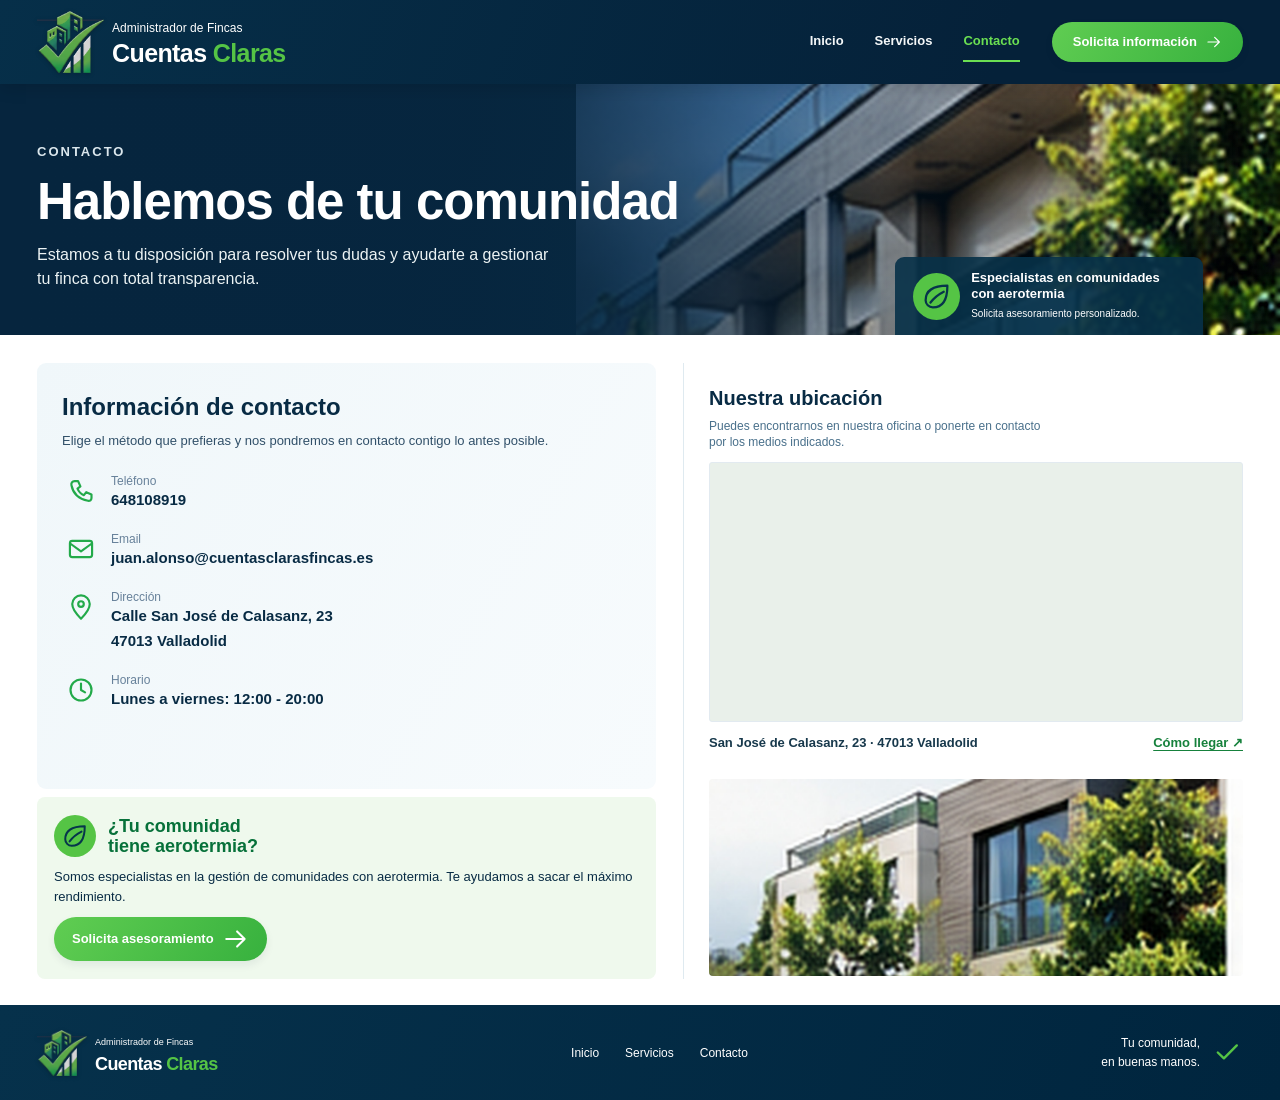
==== contacto.html @ 95da963c "[Task] actualización de textos" ====
<!doctype html>
<html lang="es">

<head>
    <meta charset="utf-8" />
    <meta name="viewport" content="width=device-width,initial-scale=1" />
    <meta name="theme-color" content="#052d46" />
    <meta name="description"
        content="Administrador de Fincas en Valladolid Cuentas Claras. Gestion de comunidades de propietarios. Gestión integral, expertos en comunidades con aerotermia." />
    <title>Administrador de Fincas en Valladolid | Cuentas Claras</title>
    <link rel="stylesheet" href="styles.css" />
</head>

<body>
    <div class="shell">
        <header class="header">
            <div class="wrap navrow"><a class="brand" href="index.html" aria-label="Cuentas Claras, ir al inicio"><img
                        src="assets/isotipo-cuentas-claras.png" alt="Administrador de Fincas Cuentas Claras" class="brand-symbol" /><span><span
                            class="brand-line">Administrador de Fincas</span><br /><span class="brand-name">Cuentas
                            <span>Claras</span></span></span></a>
                <div class="navigation" id="site-navigation" data-mobile-navigation>
                    <nav class="navlinks" aria-label="Menú principal"><a href="index.html" class="">Inicio</a><a
                            href="servicios.html" class="">Servicios</a><a href="contacto.html" class="active"
                            aria-current=page>Contacto</a></nav><a class="button button-small"
                        href="contacto.html">Solicita información <svg class="icon" viewBox="0 0 24 24"
                            aria-hidden="true" fill="none" stroke="currentColor" stroke-width="1.85"
                            stroke-linecap="round" stroke-linejoin="round">
                            <path d="M3 12h17m-7-7 7 7-7 7" />
                        </svg></a>
                </div><button class="menu-button" data-menu-toggle aria-controls="site-navigation" aria-expanded="false"
                    aria-label="Abrir menú"><svg class="icon" viewBox="0 0 24 24" aria-hidden="true" fill="none"
                        stroke="currentColor" stroke-width="1.85" stroke-linecap="round" stroke-linejoin="round">
                        <path d="M3 6h18M3 12h18M3 18h18" />
                    </svg></button>
            </div>
        </header>
        <main>
            <section class="page-hero contact-hero">
                <div class="wrap"><span class="eyebrow">Contacto</span>
                    <h1>Hablemos de tu comunidad</h1>
                    <p>Estamos a tu disposición para resolver tus dudas y ayudarte a gestionar tu finca con total
                        transparencia.</p>
                </div>
                <aside class="contact-mini">
                    <div class="circle-icon"><svg class="icon" viewBox="0 0 24 24" aria-hidden="true" fill="none"
                            stroke="currentColor" stroke-width="1.85" stroke-linecap="round" stroke-linejoin="round">
                            <path d="M21 3C9 3 3 7.5 3 15a6 6 0 0 0 6 6C16.5 21 21 15 21 3Z" />
                            <path d="M7 17c3-4 7-7 11-9" />
                        </svg></div>
                    <div><b>Especialistas en comunidades con aerotermia</b><small>Solicita asesoramiento
                            personalizado.</small></div>
                </aside>
            </section>
            <section class="contact-area">
                <div class="wrap contact-grid">
                    <div class="contact-left">
                        <div class="form-panel">
                            <h2>Información de contacto</h2>
                            <p>Elige el método que prefieras y nos pondremos en contacto contigo lo antes posible.</p>
                            <div class="contact-info">
                                <div class="contact-item"><svg class="icon" viewBox="0 0 24 24" aria-hidden="true"
                                        fill="none" stroke="currentColor" stroke-width="1.85" stroke-linecap="round"
                                        stroke-linejoin="round">
                                        <path
                                            d="M6.5 3.5h3l2 4.5-2.5 2c1 2.5 3 4.6 5.5 5.6l2-2.6 4.5 2v3c0 1.7-1.4 2.7-3 2.4C10 18.8 5.2 14 3.8 7c-.4-1.6.6-3.5 2.7-3.5Z" />
                                    </svg>
                                    <div><span>Teléfono</span><strong>648108919</strong></div>
                                </div>
                                <div class="contact-item"><svg class="icon" viewBox="0 0 24 24" aria-hidden="true"
                                        fill="none" stroke="currentColor" stroke-width="1.85" stroke-linecap="round"
                                        stroke-linejoin="round">
                                        <rect x="2.5" y="5" width="19" height="14" rx="2" />
                                        <path d="m3 7.5 9 6.5 9-6.5" />
                                    </svg>
                                    <div><span>Email</span><strong>juan.alonso@cuentasclarasfincas.es</strong></div>
                                </div>
                                <div class="contact-item"><svg class="icon" viewBox="0 0 24 24" aria-hidden="true"
                                        fill="none" stroke="currentColor" stroke-width="1.85" stroke-linecap="round"
                                        stroke-linejoin="round">
                                        <path d="M12 22s7.5-7.3 7.5-12.5a7.5 7.5 0 1 0-15 0C4.5 14.7 12 22 12 22Z" />
                                        <circle cx="12" cy="9.5" r="2.4" />
                                    </svg>
                                    <div><span>Dirección</span><strong>Calle San José de Calasanz, 23<br />47013
                                            Valladolid</strong></div>
                                </div>
                                <div class="contact-item"><svg class="icon" viewBox="0 0 24 24" aria-hidden="true"
                                        fill="none" stroke="currentColor" stroke-width="1.85" stroke-linecap="round"
                                        stroke-linejoin="round">
                                        <circle cx="12" cy="12" r="9" />
                                        <path d="M12 6.5V12l3.5 2" />
                                    </svg>
                                    <div><span>Horario</span><strong>Lunes a viernes: 12:00 - 20:00</strong></div>
                                </div>
                            </div>
                        </div>
                        <div class="contact-side-aero">
                            <div class="contact-side-aero-head">
                                <div class="circle-icon"><svg class="icon" viewBox="0 0 24 24" aria-hidden="true"
                                        fill="none" stroke="currentColor" stroke-width="1.85" stroke-linecap="round"
                                        stroke-linejoin="round">
                                        <path d="M21 3C9 3 3 7.5 3 15a6 6 0 0 0 6 6C16.5 21 21 15 21 3Z" />
                                        <path d="M7 17c3-4 7-7 11-9" />
                                    </svg></div>
                                <h3>¿Tu comunidad<br />tiene aerotermia?</h3>
                            </div>
                            <p>Somos especialistas en la gestión de comunidades con aerotermia. Te ayudamos a sacar el
                                máximo rendimiento.</p><a class="button"
                                href="servicios.html#especialistas-aerotermia">Solicita asesoramiento <svg class="icon"
                                    viewBox="0 0 24 24" aria-hidden="true" fill="none" stroke="currentColor"
                                    stroke-width="1.85" stroke-linecap="round" stroke-linejoin="round">
                                    <path d="M3 12h17m-7-7 7 7-7 7" />
                                </svg></a>
                        </div>
                    </div>
                    <div class="contact-right">
                        <div class="contact-location">
                            <h2>Nuestra ubicación</h2>
                            <p>Puedes encontrarnos en nuestra oficina o ponerte en contacto por los medios indicados.
                            </p>
                            <div class="map-placeholder map-google"> <iframe
                                    title="Mapa de la oficina de Administrador de Fincas Cuentas Claras, Calle San José de Calasanz 23, Valladolid"
                                    src="https://www.google.com/maps/embed?pb=!1m18!1m12!1m3!1d2981.7453803496487!2d-4.720521322750156!3d41.63963478030933!2m3!1f0!2f0!3f0!3m2!1i1024!2i768!4f13.1!3m3!1m2!1s0xd4713127448f6a7%3A0x7d840e26a45ee59e!2sAdministrador%20de%20fincas%20Cuentas%20Claras!5e0!3m2!1sen!2sus!4v1792591683239!5m2!1sen!2sus;output=embed"
                                    loading="lazy" allowfullscreen referrerpolicy="no-referrer-when-downgrade"
                                    aria-label="Mapa interactivo de Google Maps"></iframe>
                            </div>
                            <div class="map-details"><strong>San José de Calasanz, 23 · 47013 Valladolid</strong><a
                                    href="https://www.google.com/maps/dir/?api=1&amp;destination=San%20Jos%C3%A9%20de%20Calasanz%2023%2C%2047013%20Valladolid%2C%20Espa%C3%B1a"
                                    target="_blank" rel="noopener noreferrer">Cómo llegar <span
                                        aria-hidden="true">↗</span></a></div>
                        </div>
                        <img class="contact-side-photo" src="assets/edificio-contacto.jpg"
                            alt="Edificio de viviendas contemporáneo rodeado de árboles" loading="lazy" />
                    </div>
                </div>
            </section>
        </main>
        <footer class="footer">
            <div class="wrap footer-inner"><a class="brand" href="index.html"
                    aria-label="Cuentas Claras, ir al inicio"><img src="assets/isotipo-cuentas-claras.png" alt=""
                        class="brand-symbol" /><span><span class="brand-line">Administrador de Fincas</span><br /><span
                            class="brand-name">Cuentas <span>Claras</span></span></span></a>
                <nav aria-label="Enlaces de pie de página"><a href="index.html">Inicio</a><a
                        href="servicios.html">Servicios</a><a href="contacto.html">Contacto</a></nav>
                <div class="footer-end">Tu comunidad,<br />en buenas manos. <svg class="icon" viewBox="0 0 24 24"
                        aria-hidden="true" fill="none" stroke="currentColor" stroke-width="1.85" stroke-linecap="round"
                        stroke-linejoin="round">
                        <path d="m4.5 12 4.7 4.5 10-10" />
                    </svg></div>
            </div>
        </footer>
    </div>
    <script>window.MENU_CLOSE_ICON = "<svg class=\"icon\" viewBox=\"0 0 24 24\" aria-hidden=\"true\" fill=\"none\" stroke=\"currentColor\" stroke-width=\"1.85\" stroke-linecap=\"round\" stroke-linejoin=\"round\" ><path d=\"M5 5 19 19M19 5 5 19\"/></svg>"; window.MENU_OPEN_ICON = "<svg class=\"icon\" viewBox=\"0 0 24 24\" aria-hidden=\"true\" fill=\"none\" stroke=\"currentColor\" stroke-width=\"1.85\" stroke-linecap=\"round\" stroke-linejoin=\"round\" ><path d=\"M3 6h18M3 12h18M3 18h18\"/></svg>";</script>
    <script defer src="app.js"></script>
</body>

</html>
---- styles.css ----
/* CUENTAS CLARAS | reproducción del mockup - responsive y sin dependencias */
:root {
    --navy: #002743;
    --navy-rich: #042239;
    --navy-mid: #092c43;
    --navy-soft: #103c51;
    --green: #55c445;
    --green-bright: #6bdf52;
    --ink: #082b44;
    --muted: #5b7180;
    --pale: #f5f9fa;
    --line: #e0eaf0;
    --white: #fff;
    --shadow: 0 12px 28px rgba(0, 39, 67, .10)
}

* {
    box-sizing: border-box
}

html {
    scroll-behavior: smooth
}

body {
    margin: 0;
    background: #f7fafb;
    color: var(--ink);
    font: 16px/1.55 'Segoe UI', Arial, Helvetica, sans-serif;
    -webkit-font-smoothing: antialiased
}

img {
    display: block;
    max-width: 100%
}

a {
    color: inherit;
    text-decoration: none
}

button,
input,
textarea {
    font: inherit
}

button {
    cursor: pointer
}

.icon {
    width: 24px;
    height: 24px;
    display: inline-block;
    flex-shrink: 0
}

.shell {
    max-width: 1360px;
    margin: auto;
    background: white;
    min-height: 100vh;
    overflow: hidden;
    box-shadow: 0 0 38px rgba(0, 22, 39, .08)
}

.wrap {
    width: min(100% - 74px, 1220px);
    margin: auto
}

.header {
    position: relative;
    z-index: 10;
    background: linear-gradient(110deg, #062f49, #052139 78%);
    color: #fff;
    box-shadow: 0 4px 16px #0002
}

.navrow {
    min-height: 84px;
    display: flex;
    justify-content: space-between;
    align-items: center;
    gap: 25px
}

.brand {
    display: flex;
    align-items: center;
    gap: 8px;
    flex-shrink: 0
}

.brand-symbol {
    width: 67px;
    height: 67px;
    object-fit: contain;
    filter: drop-shadow(0 1px 2px #0003)
}

.brand-line {
    font-size: 12px;
    line-height: 1.05;
    letter-spacing: .05px;
    color: #fff;
    white-space: nowrap
}

.brand-name {
    font-size: 25px;
    font-weight: 780;
    line-height: 1.07;
    letter-spacing: -.6px;
    color: white;
    white-space: nowrap
}

.brand-name span {
    color: var(--green)
}

.navigation {
    display: flex;
    align-items: center;
    gap: 32px
}

.navlinks {
    display: flex;
    gap: 31px;
    align-items: center
}

.navlinks a {
    font-size: 13px;
    font-weight: 700;
    color: #f5f8f9;
    padding: 9px 0;
    border-bottom: 2px solid transparent
}

.navlinks a:hover,
.navlinks a.active {
    color: var(--green-bright);
    border-bottom-color: var(--green-bright)
}

.button {
    display: inline-flex;
    align-items: center;
    justify-content: center;
    gap: 9px;
    border: 0;
    border-radius: 999px;
    min-height: 42px;
    padding: 11px 25px;
    background: linear-gradient(125deg, #60cd52, #37b13e);
    color: white;
    font-size: 13px;
    font-weight: 800;
    box-shadow: 0 4px 8px #001c3512;
    transition: transform .18s, filter .18s
}

.button:hover {
    filter: brightness(1.07);
    transform: translateY(-1px)
}

.button .icon {
    width: 16px;
    height: 16px
}

.button-outline {
    color: #fff;
    background: transparent;
    border: 1px solid #ffffff55
}

.button-small {
    min-height: 39px;
    padding: 10px 21px;
    white-space: nowrap
}

.menu-button {
    display: none;
    color: white;
    background: transparent;
    border: 1px solid #ffffff55;
    border-radius: 8px;
    width: 43px;
    height: 43px;
    align-items: center;
    justify-content: center
}

.menu-button .icon {
    width: 25px;
    height: 25px
}

/* HERO */
.hero {
    position: relative;
    isolation: isolate;
    background: radial-gradient(circle at 41% 17%, #184966, #052139 72%);
    color: #fff;
    overflow: hidden
}

.hero-inner {
    position: relative;
    z-index: 2
}

.hero-home {
    min-height: 420px
}

.hero-home .hero-inner {
    display: grid;
    grid-template-columns: 51% 49%;
    align-items: center;
    min-height: 420px
}

.hero-home .hero-copy {
    padding: 35px 22px 41px 0
}

.eyebrow, body.landing-page h1.eyebrow {
    display: inline-block;
    color: #dbe7ed;
    letter-spacing: 2px;
    font-size: 13px;
    font-weight: 780;
    text-transform: uppercase;
    margin: 0;
}

.hero h1 {
    font-size: clamp(43px, 5.05vw, 66px);
    line-height: 1.055;
    letter-spacing: -1.5px;
    margin: 14px 0 17px;
    font-weight: 790
}

.hero h1 em {
    font-style: normal;
    color: var(--green-bright)
}

.hero p {
    max-width: 515px;
    font-size: 17px;
    line-height: 1.48;
    color: #e6eff3;
    margin: 0 0 15px
}

.hero-actions {
    display: flex;
    align-items: center;
    gap: 13px;
    flex-wrap: wrap
}

.hero-link {
    font-size: 13px;
    font-weight: 700;
    display: inline-flex;
    gap: 5px;
    align-items: center
}

.hero-link .icon {
    width: 14px;
    height: 14px;
    color: var(--green)
}

.hero-media {
    align-self: stretch;
    position: relative;
    min-height: 360px;
    margin-right: calc(-1 * max(37px, min(70px, (100vw - 1220px) / 2)))
}

.hero-media img {
    width: 100%;
    height: 100%;
    object-fit: cover;
    object-position: center;
    position: absolute;
    inset: 0
}

.hero-media::before {
    content: "";
    position: absolute;
    z-index: 1;
    inset: 0;
    background: linear-gradient(90deg, #08283fc9 0%, #08283f2e 30%, transparent 74%)
}

.hero-home .hero-media img {
    object-position: center 47%
}

/* HOME BAR */
.values-bar {
    background: linear-gradient(115deg, #052941, #062d44);
    color: white
}

.value-grid {
    display: grid;
    grid-template-columns: repeat(3, 1fr);
    padding: 27px 0 31px
}

.value {
    text-align: center;
    padding: 4px 22px;
    border-right: 1px solid #ffffff30
}

.value:last-child {
    border: 0
}

.value .icon {
    width: 55px;
    height: 55px;
    color: var(--green-bright);
    stroke-width: 1.65;
    margin: auto auto 9px
}

.value h2 {
    font-size: 20px;
    line-height: 1.25;
    margin: 0 0 8px
}

.value p {
    margin: 0 auto;
    max-width: 310px;
    color: #e0eaf0;
    font-size: 13px;
    line-height: 1.45
}

/* AEROTHERMIA HOME */
.specialty-feature {
    display: grid;
    grid-template-columns: 48% 52%;
    min-height: 320px;
    background: #f7fbfc
}

.specialty-feature .photo {
    min-height: 320px
}

.specialty-feature .photo img {
    width: 100%;
    height: 100%;
    object-fit: cover
}

.specialty-copy {
    display: flex;
    flex-direction: column;
    justify-content: center;
    padding: 28px 9% 30px 8%
}

.specialty-copy h2 {
    font-size: 27px;
    line-height: 1.2;
    color: #067329;
    margin: 0 0 11px;
    font-weight: 780
}

.specialty-copy p {
    font-size: 14px;
    margin: 0 0 10px;
    line-height: 1.5
}

.tick-list {
    list-style: none;
    padding: 0;
    margin: 0 0 11px
}

.tick-list li {
    display: flex;
    gap: 8px;
    align-items: flex-start;
    margin: 5px 0;
    font-size: 13px;
    line-height: 1.45
}

.tick-list .icon {
    color: #20a348;
    width: 18px;
    height: 18px;
    margin-top: 1px
}

.specialty-copy .button {
    align-self: flex-start
}

/* WHY */
.why {
    background: #fff;
    padding: 31px 0 27px
}

.why h2 {
    text-align: center;
    font-size: 24px;
    margin: 0 0 22px
}

.benefits {
    display: grid;
    grid-template-columns: repeat(5, 1fr)
}

.benefit {
    display: flex;
    flex-direction: column;
    align-items: center;
    text-align: center;
    gap: 8px;
    padding: 5px 15px;
    border-right: 1px solid #d7e7ed
}

.benefit:last-child {
    border: 0
}

.benefit .icon {
    width: 31px;
    height: 31px;
    color: #159d42
}

.benefit span {
    font-size: 12px;
    line-height: 1.3;
    font-weight: 640;
    color: #092d47
}

/* CTA PHOTO */
.cta-photo {
    position: relative;
    isolation: isolate;
    color: #fff;
    min-height: 178px;
    display: flex;
    align-items: center;
    background: #05273b;
    overflow: hidden
}

.cta-photo::before {
    position: absolute;
    z-index: -2;
    content: "";
    inset: 0;
    background: url('assets/aerotermia-jardin.jpg') center 53%/cover no-repeat;
    filter: saturate(.9)
}

.cta-photo::after {
    position: absolute;
    z-index: -1;
    content: "";
    inset: 0;
    background: linear-gradient(90deg, #062a3b99, #07283ce8 37%, #092e44bd)
}

.cta-photo .wrap {
    padding: 30px 0 30px 36%;
}

.cta-photo h2 {
    font-size: 21px;
    line-height: 1.2;
    margin: 0 0 5px
}

.cta-photo p {
    font-size: 13px;
    color: #e9f1f2;
    margin: 0 0 8px
}

/* PAGE HERO */
.page-hero {
    min-height: 288px;
    position: relative;
    overflow: hidden;
    background: linear-gradient(110deg, #06263e, #123b50);
    color: white;
    isolation: isolate
}

.page-hero::before {
    content: "";
    position: absolute;
    inset: 0 0 0 48%;
    background: url('assets/aerotermia-cabecera.jpg') center 57%/cover no-repeat;
    z-index: -2
}

.page-hero::after {
    content: "";
    position: absolute;
    inset: 0;
    background: linear-gradient(90deg, #06253e 0%, #06253ee9 37%, #06253e63 67%, #06253e00 100%);
    z-index: -1
}

.page-hero .wrap {
    padding-top: 49px;
    padding-bottom: 45px
}

.page-hero h1 {
    font-size: clamp(39px, 4.6vw, 57px);
    line-height: 1.07;
    margin: 11px 0 14px;
    letter-spacing: -1px
}

.page-hero p {
    max-width: 525px;
    font-size: 16px;
    color: #ecf3f4;
    line-height: 1.48;
    margin: 0
}

.page-hero .eyebrow, body.landing-page .page-hero h1.eyebrow {
    font-size: 13px
}

/* SERVICES GRID */
.services-area {
    background: #f6fafc;
    padding: 27px 0 24px
}

.service-grid {
    display: grid;
    grid-template-columns: repeat(2, minmax(0, 1fr));
    gap: 17px
}

.service-card {
    background: #fff;
    border-radius: 8px;
    border: 1px solid #e7eef1;
    box-shadow: var(--shadow);
    padding: 22px 23px 19px;
    min-height: 252px
}

.service-head {
    display: flex;
    align-items: center;
    gap: 16px;
    margin-bottom: 11px
}

.service-icon {
    display: grid;
    place-items: center;
    flex: 0 0 57px;
    width: 57px;
    height: 57px;
    background: linear-gradient(140deg, #07324b, #001c35);
    border-radius: 10px;
    box-shadow: 0 3px 7px #00142624
}

.service-icon .icon {
    width: 35px;
    height: 35px;
    color: #82db68
}

.service-card h2 {
    font-size: 19px;
    line-height: 1.18;
    margin: 0;
    font-weight: 780
}

.service-card ul {
    margin: 0;
    padding: 0;
    list-style: none
}

.service-card li {
    display: flex;
    gap: 9px;
    align-items: flex-start;
    font-size: 13px;
    line-height: 1.42;
    margin: 8px 0;
    color: #23445a
}

.service-card li .icon {
    color: #26a641;
    width: 15px;
    height: 15px;
    flex: 0 0 15px;
    margin-top: 2px
}

.aero-banner {
    background: linear-gradient(100deg, #062c45, #093c46);
    border-radius: 9px;
    min-height: 257px;
    position: relative;
    isolation: isolate;
    overflow: hidden;
    color: #fff;
    display: flex;
    align-items: center;
    margin: 22px 0 16px
}

.aero-banner::before {
    position: absolute;
    content: "";
    z-index: -2;
    inset: 0 0 0 55%;
    background: url('assets/aerotermia-servicios.jpg') center/cover no-repeat
}

.aero-banner::after {
    position: absolute;
    content: "";
    z-index: -1;
    inset: 0;
    background: linear-gradient(90deg, #052b43 0%, #052b43f5 48%, #052b43a3 68%, transparent 100%)
}

.aero-banner-copy {
    max-width: 60%;
    padding: 30px 32px
}

.aero-brand {
    display: flex;
    align-items: center;
    gap: 17px
}

.circle-icon {
    background: var(--green);
    border-radius: 50%;
    width: 65px;
    height: 65px;
    display: grid;
    place-items: center;
    color: #06354b;
    flex: 0 0 65px
}

.circle-icon .icon {
    width: 40px;
    height: 40px
}

.aero-banner h2 {
    margin: 0 0 2px;
    font-size: 25px;
    line-height: 1.1
}

.aero-banner strong {
    color: #67d74d;
    font-size: 14px
}

.aero-banner p {
    font-size: 13px;
    line-height: 1.45;
    max-width: 400px;
    margin: 11px 0
}

.aero-banner .button {
    margin-left: 80px
}

.quality-footer {
    display: grid;
    grid-template-columns: repeat(3, 1fr);
    gap: 0;
    padding: 24px 0;
    background: #fff
}

.quality {
    display: flex;
    align-items: center;
    gap: 12px;
    justify-content: center;
    border-right: 1px solid #e3edf1;
    padding: 5px 10px
}

.quality:last-child {
    border-right: 0
}

.quality .icon {
    width: 30px;
    height: 30px;
    color: #1ab34b
}

.quality span {
    font-size: 12px;
    font-weight: 750;
    line-height: 1.25
}

/* CONTACT */
.contact-hero {
    min-height: 240px
}

.contact-hero::before {
    background: url('assets/edificio-detalle.jpg') center center/cover no-repeat;
    inset: 0 0 0 45%
}

.contact-hero .wrap {
    padding: 55px 0 44px
}

.contact-hero h1 {
    font-size: 51px
}

.contact-mini {
    position: absolute;
    right: 6%;
    bottom: 0;
    background: #073149e6;
    color: #fff;
    display: flex;
    gap: 11px;
    align-items: center;
    padding: 13px 18px;
    border-radius: 9px 9px 0 0;
    max-width: 308px
}

.contact-mini .circle-icon {
    width: 47px;
    height: 47px;
    flex: 0 0 47px
}

.contact-mini .icon {
    width: 29px;
    height: 29px
}

.contact-mini b {
    font-size: 13px;
    line-height: 1.22;
    display: block
}

.contact-mini small {
    display: block;
    font-size: 10px;
    margin-top: 4px
}

.contact-area {
    background: #fff;
    padding: 28px 0 26px
}

.contact-grid {
    display: grid;
    grid-template-columns: 1.05fr .95fr;
    gap: 27px
}

.contact-left {
    padding-right: 0
}

.contact-right {
    border-left: 1px solid #dfeaf0;
    padding-left: 25px
}

.form-panel {
    border-radius: 9px;
    background: linear-gradient(120deg, #f0f7fa, #f7fbfd);
    padding: 25px 25px 20px
}

.form-panel h2 {
    margin: 0 0 7px;
    font-size: 24px
}

.form-panel>p {
    font-size: 13px;
    line-height: 1.4;
    margin: 0 0 11px;
    color: #315069
}

.form-grid {
    display: grid;
    grid-template-columns: 1fr;
    gap: 7px
}

.form-field label {
    display: block;
    font-size: 12px;
    font-weight: 780;
    margin: 0 0 5px
}

.form-field input,
.form-field textarea {
    width: 100%;
    border-radius: 3px;
    border: 1px solid #d3dfe8;
    padding: 11px 12px;
    background: #fff;
    color: #15394d;
    outline-color: #53c54a;
    font-size: 14px
}

.form-field textarea {
    height: 100px;
    resize: vertical
}

.form-panel .submit {
    width: 100%;
    border-radius: 4px;
    margin-top: 9px
}

.form-hint {
    font-size: 12px;
    min-height: 15px;
    line-height: 1.4;
    margin: 9px 0 0;
    color: #607987
}

.form-hint.error {
    color: #b24738
}

.contact-item {
    display: flex;
    align-items: flex-start;
    gap: 16px;
    margin: 8px 0 20px
}

.contact-item .icon {
    color: #23aa4a;
    width: 28px;
    height: 28px;
    margin-top: 2px
}

.contact-item span {
    display: block;
    font-size: 12px;
    color: #67819a;
    line-height: 1.1
}

.contact-item strong,
.contact-item a {
    font-size: 15px;
    font-weight: 750;
    line-height: 1.25;
    overflow-wrap: anywhere
}

.contact-info {
    padding: 6px 8px 0 5px;
    min-height: 308px
}

.contact-location {
    #border-top: 1px solid #e8eff2;
    #margin-top: 20px;
    padding-top: 20px
}

.contact-location h2 {
    font-size: 20px;
    margin: 0 0 4px
}

.contact-location p {
    font-size: 12px;
    color: #49708b;
    max-width: 350px;
    line-height: 1.35;
    margin: 0 0 12px
}

.map-placeholder {
    height: 217px;
    overflow: hidden;
    position: relative;
    border: 1px solid #e2eaf0;
    background: #e9f0ea;
    border-radius: 3px
}

.map-placeholder svg {
    width: 100%;
    height: 100%;
    display: block
}

.map-hint {
    position: absolute;
    bottom: 10px;
    left: 10px;
    right: 10px;
    max-width: 320px;
    color: #24445a;
    font-size: 11px;
    background: #ffffffd9;
    padding: 7px;
    border-radius: 4px
}

.contact-side-aero {
    margin-top: 8px;
    background: #eff9ed;
    border-radius: 8px;
    padding: 18px 17px
}

.contact-side-aero-head {
    display: flex;
    align-items: center;
    gap: 12px
}

.contact-side-aero .circle-icon {
    width: 42px;
    height: 42px;
    flex: 0 0 42px
}

.contact-side-aero .icon {
    width: 26px;
    height: 26px
}

.contact-side-aero h3 {
    margin: 0;
    font-size: 18px;
    color: #07713a;
    line-height: 1.13
}

.contact-side-aero p {
    font-size: 13px;
    margin: 10px 0
}

.contact-side-aero .button {
    padding: 9px 18px;
    min-height: 36px
}

.contact-side-photo {
    height: 197px;
    margin-top: 15px;
    border-radius: 4px;
    object-fit: cover;
    width: 100%
}

.footer {
    background: linear-gradient(110deg, #06314b, #00253e);
    color: #fff
}

.footer-inner {
    min-height: 95px;
    display: flex;
    align-items: center;
    justify-content: space-between;
    gap: 18px
}

.footer .brand-symbol {
    width: 50px;
    height: 50px
}

.footer .brand-line {
    font-size: 9px
}

.footer .brand-name {
    font-size: 18px
}

.footer nav {
    display: flex;
    align-items: center;
    gap: 26px;
    font-size: 12px
}

.footer nav a:hover {
    color: var(--green)
}

.footer-end {
    font-size: 12px;
    display: flex;
    align-items: center;
    gap: 12px;
    text-align: right
}

.footer-end .icon {
    color: var(--green);
    width: 31px;
    height: 31px
}

/* Responsividad imitando los teléfonos mostrados en el mockup */
@media(max-width:1100px) {
    .wrap {
        width: calc(100% - 54px)
    }

    .hero-media {
        margin-right: -27px
    }

    .navigation {
        gap: 16px
    }

    .navlinks {
        gap: 18px
    }

    .hero-home .hero-inner {
        grid-template-columns: 51% 49%
    }

    .hero h1 {
        font-size: 51px
    }

    .value h2 {
        font-size: 18px
    }

    .aero-banner-copy {
        max-width: 65%
    }
}

@media(max-width:780px) {
    .wrap {
        width: calc(100% - 38px)
    }

    .navrow {
        min-height: 74px
    }

    .brand-symbol {
        width: 53px;
        height: 53px
    }

    .brand-line {
        font-size: 10px
    }

    .brand-name {
        font-size: 20px
    }

    .menu-button {
        display: flex
    }

    .navigation {
        display: none;
        position: absolute;
        top: 100%;
        left: 0;
        right: 0;
        background: #052c44;
        padding: 18px 20px 23px;
        box-shadow: 0 12px 20px #0003;
        flex-direction: column;
        align-items: stretch
    }

    .navigation.open {
        display: flex
    }

    .navlinks {
        align-items: stretch;
        flex-direction: column;
        gap: 0
    }

    .navlinks a {
        padding: 13px 0;
        border-bottom: 1px solid #ffffff22
    }

    .navigation .button {
        margin-top: 12px
    }

    .hero-home {
        min-height: 0
    }

    .hero-home .hero-inner {
        display: flex;
        min-height: 530px;
        align-items: flex-end
    }

    .hero-home .hero-copy {
        position: relative;
        z-index: 2;
        width: 100%;
        padding: 105px 0 54px
    }

    .hero-home .hero-media {
        position: absolute;
        inset: 0;
        min-height: 100%;
        margin: 0
    }

    .hero-home .hero-media::before {
        background: linear-gradient(90deg, #052942e8 0%, #052942a1 60%, #0529427a), linear-gradient(0deg, #052942de, transparent 62%)
    }

    .hero-home .hero-media img {
        object-position: 60%
    }

    .hero h1 {
        font-size: 53px
    }

    .hero p {
        font-size: 16px;
        max-width: 480px
    }

    .values-bar .value-grid {
        padding: 17px 0 19px
    }

    .value {
        padding: 4px 9px
    }

    .value .icon {
        width: 38px;
        height: 38px
    }

    .value h2 {
        font-size: 14px
    }

    .value p {
        font-size: 11px
    }

    .specialty-feature {
        grid-template-columns: 1fr;
        min-height: 0
    }

    .specialty-feature .photo {
        height: 250px;
        min-height: 0
    }

    .specialty-copy {
        padding: 25px 6% 29px
    }

    .specialty-copy h2 {
        font-size: 25px
    }

    .why h2 {
        font-size: 22px
    }

    .benefit {
        padding: 5px 5px
    }

    .benefit span {
        font-size: 10px
    }

    .benefit .icon {
        width: 25px;
        height: 25px
    }

    .cta-photo .wrap {
        padding: 35px 0 35px 20%
    }

    .page-hero h1 {
        font-size: 47px
    }

    .service-grid {
        grid-template-columns: 1fr
    }

    .service-card {
        min-height: 0
    }

    .aero-banner-copy {
        max-width: 76%
    }

    .contact-grid {
        grid-template-columns: 1fr
    }

    .contact-right {
        border: 0;
        padding: 0
    }

    .contact-info {
        display: grid;
        grid-template-columns: 1fr 1fr;
        min-height: 0;
        padding: 0
    }

    .contact-mini {
        display: none
    }

    .contact-hero {
        min-height: 0
    }

    .contact-hero .wrap {
        padding: 58px 0
    }

    .contact-right {
        display: grid;
        grid-template-columns: 1fr 1fr;
        gap: 20px
    }

    .contact-info,
    .contact-side-aero {
        grid-column: span 1
    }

    .contact-location {
        grid-column: 1/-1
    }

    .contact-side-photo {
        grid-column: 2;
        margin-top: 0;
        height: 240px
    }

    .footer-inner {
        gap: 14px
    }

    .footer nav {
        gap: 12px
    }

    .footer-end {
        font-size: 10px
    }
}

@media(max-width:520px) {
    .navrow {
        min-height: 67px
    }

    .brand-symbol {
        width: 48px;
        height: 48px
    }

    .brand-name {
        font-size: 18px
    }

    .brand-line {
        font-size: 9px
    }

    .menu-button {
        width: 41px;
        height: 41px
    }

    .hero-home .hero-inner {
        min-height: 480px
    }

    .hero-home .hero-copy {
        padding: 75px 0 30px
    }

    .hero h1 {
        font-size: 42px;
        letter-spacing: -.9px;
        margin: 12px 0 13px
    }

    .hero p {
        font-size: 14px
    }

    .eyebrow, body.landing-page h1.eyebrow {
        font-size: 11px;
        letter-spacing: 1.2px
    }

    .hero-actions .button {
        font-size: 12px;
        padding: 10px 17px;
        min-height: 39px
    }

    .hero-link {
        font-size: 12px
    }

    .values-bar .value-grid {
        width: 100%;
        padding: 16px 5px;
        gap: 0
    }

    .value {
        padding: 0 5px
    }

    .value .icon {
        width: 33px;
        height: 33px;
        margin-bottom: 4px
    }

    .value h2 {
        font-size: 11.5px;
        line-height: 1.15
    }

    .value p {
        font-size: 9.5px
    }

    .specialty-feature .photo {
        height: 205px
    }

    .specialty-copy h2 {
        font-size: 22px
    }

    .why {
        padding: 25px 0
    }

    .why h2 {
        font-size: 21px;
        margin-bottom: 15px
    }

    .benefits {
        grid-template-columns: repeat(5, 1fr)
    }

    .benefit .icon {
        width: 23px;
        height: 23px
    }

    .benefit span {
        font-size: 9.4px
    }

    .cta-photo {
        min-height: 180px
    }

    .cta-photo .wrap {
        padding: 23px 0 24px 8%
    }

    .cta-photo h2 {
        font-size: 18px
    }

    .page-hero {
        min-height: 235px
    }

    .page-hero .wrap {
        padding: 38px 0
    }

    .page-hero h1 {
        font-size: 39px
    }

    .page-hero p {
        font-size: 14px;
        max-width: 80%
    }

    .page-hero::before {
        inset: 0 0 0 37%
    }

    .service-card {
        padding: 20px
    }

    .service-head {
        gap: 13px
    }

    .service-icon {
        width: 51px;
        height: 51px;
        flex-basis: 51px
    }

    .service-card h2 {
        font-size: 17px
    }

    .service-card li {
        font-size: 12px
    }

    .aero-banner {
        min-height: 290px
    }

    .aero-banner::before {
        inset: 0 0 0 20%;
        opacity: .60
    }

    .aero-banner::after {
        background: linear-gradient(90deg, #052b43 0%, #052b43d9 70%, #052b4388)
    }

    .aero-banner-copy {
        max-width: 100%;
        padding: 20px
    }

    .aero-brand {
        gap: 11px
    }

    .circle-icon {
        width: 51px;
        height: 51px;
        flex-basis: 51px
    }

    .circle-icon .icon {
        width: 33px;
        height: 33px
    }

    .aero-banner h2 {
        font-size: 21px
    }

    .aero-banner strong {
        font-size: 12px
    }

    .aero-banner p {
        font-size: 12px;
        max-width: 310px
    }

    .aero-banner .button {
        margin-left: 0
    }

    .quality-footer {
        padding: 14px 0
    }

    .quality {
        flex-direction: column;
        text-align: center;
        gap: 5px;
        padding: 2px 5px
    }

    .quality .icon {
        width: 24px;
        height: 24px
    }

    .quality span {
        font-size: 9px
    }

    .contact-hero h1 {
        font-size: 39px
    }

    .contact-hero p {
        max-width: 70%
    }

    .contact-area {
        padding: 20px 0
    }

    .form-panel {
        padding: 21px 16px
    }

    .form-panel h2 {
        font-size: 22px
    }

    .contact-right {
        display: block
    }

    .contact-info {
        display: block;
        min-height: 0
    }

    .contact-item {
        margin: 9px 0 16px
    }

    .contact-side-aero {
        margin-top: 20px
    }

    .contact-side-photo {
        height: 190px;
        margin-top: 13px
    }

    .map-placeholder {
        height: 190px
    }

    .footer-inner {
        min-height: 0;
        padding: 21px 0;
        display: grid;
        grid-template-columns: 1fr auto;
        row-gap: 15px
    }

    .footer .brand-name {
        font-size: 16px
    }

    .footer nav {
        grid-row: 2;
        grid-column: 1/-1;
        justify-content: center
    }

    .footer-end {
        grid-column: 2;
        grid-row: 1;
        text-align: right;
        font-size: 9px
    }

    .footer-end .icon {
        width: 22px;
        height: 22px
    }
}

@media(prefers-reduced-motion:reduce) {
    *,
    *::before,
    *::after {
        scroll-behavior: auto !important;
        transition: none !important
    }
}

/* Mapa real de Google Maps en la página de contacto */
.map-placeholder.map-google {
    height: 260px;
    position: relative;
    overflow: hidden
}

.map-placeholder.map-google iframe {
    width: 100%;
    height: 100%;
    display: block;
    border: 0
}

.map-details {
    display: flex;
    align-items: center;
    justify-content: space-between;
    gap: 12px;
    flex-wrap: wrap;
    padding: 11px 0;
    color: #18394c;
    font-size: 13px
}

.map-details a {
    color: #16813c;
    text-decoration: underline;
    text-underline-offset: 3px;
    font-weight: 700
}

.map-details a:hover {
    color: #0d572b
}

@media(max-width:700px) {
    .map-placeholder.map-google {
        height: 270px
    }

    .map-details {
        align-items: flex-start;
        flex-direction: column
    }
}
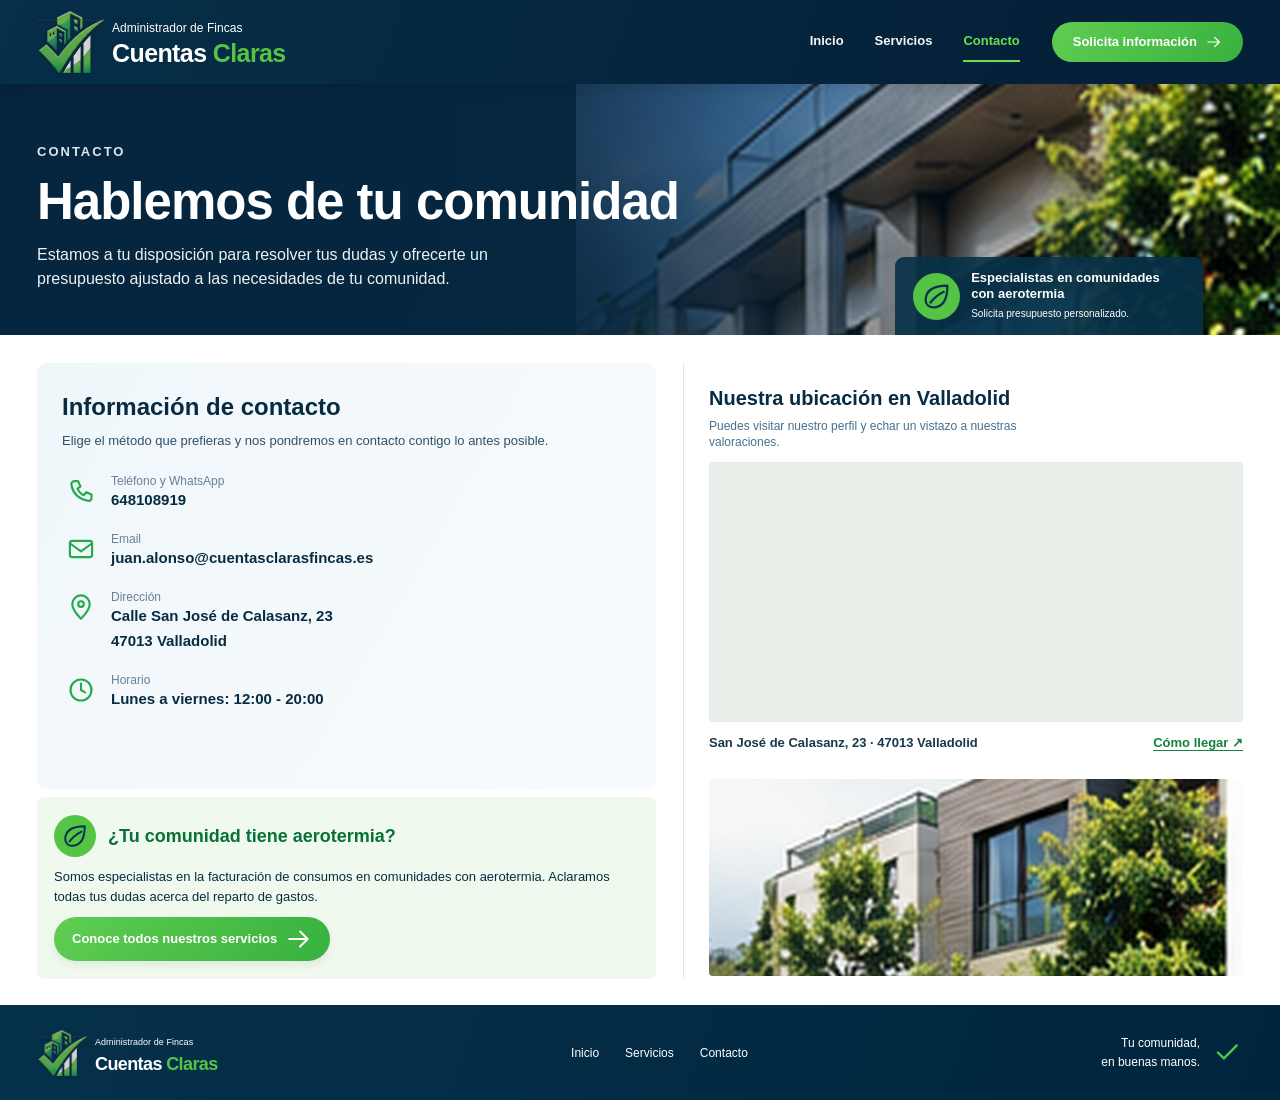
==== commit 0d550c65: "[Task] Textos contact page" ====
--- a/contacto.html
+++ b/contacto.html
@@ -15,8 +15,9 @@
     <div class="shell">
         <header class="header">
             <div class="wrap navrow"><a class="brand" href="index.html" aria-label="Cuentas Claras, ir al inicio"><img
-                        src="assets/isotipo-cuentas-claras.png" alt="Administrador de Fincas Cuentas Claras" class="brand-symbol" /><span><span
-                            class="brand-line">Administrador de Fincas</span><br /><span class="brand-name">Cuentas
+                        src="assets/isotipo-cuentas-claras.png" alt="Administrador de Fincas Cuentas Claras"
+                        class="brand-symbol" /><span><span class="brand-line">Administrador de Fincas</span><br /><span
+                            class="brand-name">Cuentas
                             <span>Claras</span></span></span></a>
                 <div class="navigation" id="site-navigation" data-mobile-navigation>
                     <nav class="navlinks" aria-label="Menú principal"><a href="index.html" class="">Inicio</a><a
@@ -38,8 +39,8 @@
             <section class="page-hero contact-hero">
                 <div class="wrap"><span class="eyebrow">Contacto</span>
                     <h1>Hablemos de tu comunidad</h1>
-                    <p>Estamos a tu disposición para resolver tus dudas y ayudarte a gestionar tu finca con total
-                        transparencia.</p>
+                    <p>Estamos a tu disposición para resolver tus dudas y ofrecerte un presupuesto ajustado a las
+                        necesidades de tu comunidad.</p>
                 </div>
                 <aside class="contact-mini">
                     <div class="circle-icon"><svg class="icon" viewBox="0 0 24 24" aria-hidden="true" fill="none"
@@ -47,8 +48,8 @@
                             <path d="M21 3C9 3 3 7.5 3 15a6 6 0 0 0 6 6C16.5 21 21 15 21 3Z" />
                             <path d="M7 17c3-4 7-7 11-9" />
                         </svg></div>
-                    <div><b>Especialistas en comunidades con aerotermia</b><small>Solicita asesoramiento
-                            personalizado.</small></div>
+                    <div><b>Especialistas en comunidades con aerotermia</b><small>Solicita presupuesto personalizado.</small>
+                    </div>
                 </aside>
             </section>
             <section class="contact-area">
@@ -64,7 +65,7 @@
                                         <path
                                             d="M6.5 3.5h3l2 4.5-2.5 2c1 2.5 3 4.6 5.5 5.6l2-2.6 4.5 2v3c0 1.7-1.4 2.7-3 2.4C10 18.8 5.2 14 3.8 7c-.4-1.6.6-3.5 2.7-3.5Z" />
                                     </svg>
-                                    <div><span>Teléfono</span><strong>648108919</strong></div>
+                                    <div><span>Teléfono y WhatsApp</span><strong>648108919</strong></div>
                                 </div>
                                 <div class="contact-item"><svg class="icon" viewBox="0 0 24 24" aria-hidden="true"
                                         fill="none" stroke="currentColor" stroke-width="1.85" stroke-linecap="round"
@@ -101,11 +102,10 @@
                                         <path d="M21 3C9 3 3 7.5 3 15a6 6 0 0 0 6 6C16.5 21 21 15 21 3Z" />
                                         <path d="M7 17c3-4 7-7 11-9" />
                                     </svg></div>
-                                <h3>¿Tu comunidad<br />tiene aerotermia?</h3>
+                                <h3>¿Tu comunidad tiene aerotermia?</h3>
                             </div>
-                            <p>Somos especialistas en la gestión de comunidades con aerotermia. Te ayudamos a sacar el
-                                máximo rendimiento.</p><a class="button"
-                                href="servicios.html#especialistas-aerotermia">Solicita asesoramiento <svg class="icon"
+                            <p>Somos especialistas en la facturación de consumos en comunidades con aerotermia. Aclaramos todas tus dudas acerca del reparto de gastos.</p><a class="button"
+                                href="servicios.html#especialistas-aerotermia">Conoce todos nuestros servicios <svg class="icon"
                                     viewBox="0 0 24 24" aria-hidden="true" fill="none" stroke="currentColor"
                                     stroke-width="1.85" stroke-linecap="round" stroke-linejoin="round">
                                     <path d="M3 12h17m-7-7 7 7-7 7" />
@@ -114,8 +114,8 @@
                     </div>
                     <div class="contact-right">
                         <div class="contact-location">
-                            <h2>Nuestra ubicación</h2>
-                            <p>Puedes encontrarnos en nuestra oficina o ponerte en contacto por los medios indicados.
+                            <h2>Nuestra ubicación en Valladolid</h2>
+                            <p>Puedes visitar nuestro perfil y echar un vistazo a nuestras valoraciones.
                             </p>
                             <div class="map-placeholder map-google"> <iframe
                                     title="Mapa de la oficina de Administrador de Fincas Cuentas Claras, Calle San José de Calasanz 23, Valladolid"
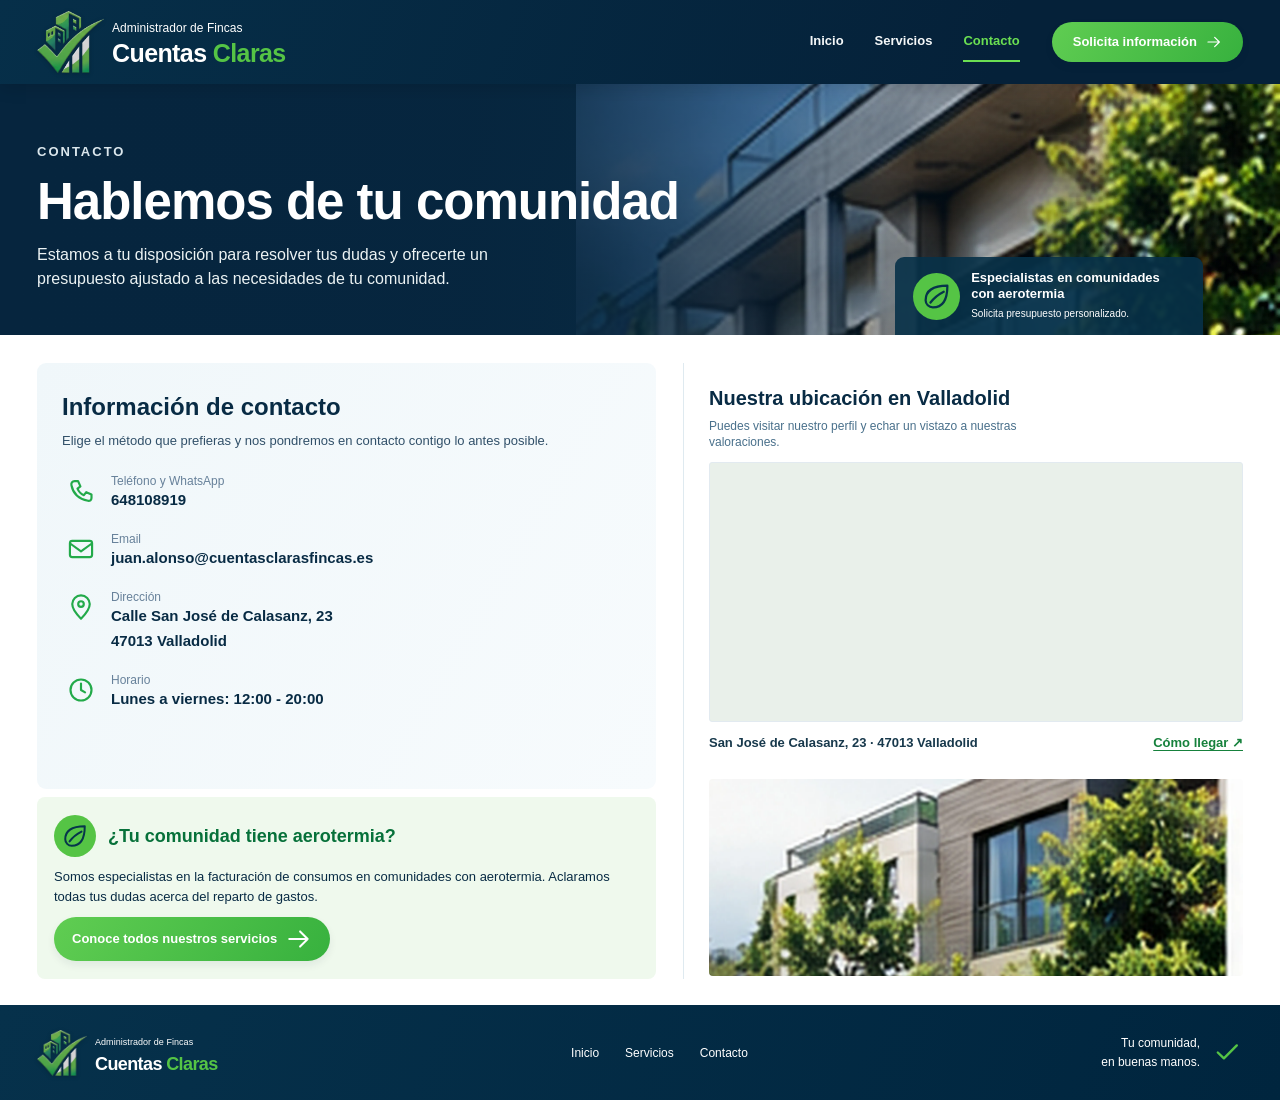
==== commit 1ca7573c: "[Task] Change images format to webp and improve quality" ====
--- a/contacto.html
+++ b/contacto.html
@@ -15,7 +15,7 @@
     <div class="shell">
         <header class="header">
             <div class="wrap navrow"><a class="brand" href="index.html" aria-label="Cuentas Claras, ir al inicio"><img
-                        src="assets/isotipo-cuentas-claras.png" alt="Administrador de Fincas Cuentas Claras"
+                        src="assets/isotipo-cuentas-claras.webp" alt="Administrador de Fincas Cuentas Claras"
                         class="brand-symbol" /><span><span class="brand-line">Administrador de Fincas</span><br /><span
                             class="brand-name">Cuentas
                             <span>Claras</span></span></span></a>
@@ -128,7 +128,7 @@
                                     target="_blank" rel="noopener noreferrer">Cómo llegar <span
                                         aria-hidden="true">↗</span></a></div>
                         </div>
-                        <img class="contact-side-photo" src="assets/edificio-contacto.jpg"
+                        <img class="contact-side-photo" src="assets/edificio-contacto.webp"
                             alt="Edificio de viviendas contemporáneo rodeado de árboles" loading="lazy" />
                     </div>
                 </div>
@@ -136,7 +136,7 @@
         </main>
         <footer class="footer">
             <div class="wrap footer-inner"><a class="brand" href="index.html"
-                    aria-label="Cuentas Claras, ir al inicio"><img src="assets/isotipo-cuentas-claras.png" alt=""
+                    aria-label="Cuentas Claras, ir al inicio"><img src="assets/isotipo-cuentas-claras.webp" alt=""
                         class="brand-symbol" /><span><span class="brand-line">Administrador de Fincas</span><br /><span
                             class="brand-name">Cuentas <span>Claras</span></span></span></a>
                 <nav aria-label="Enlaces de pie de página"><a href="index.html">Inicio</a><a
--- a/styles.css
+++ b/styles.css
@@ -233,7 +233,8 @@
     padding: 35px 22px 41px 0
 }
 
-.eyebrow, body.landing-page h1.eyebrow {
+.eyebrow,
+body.landing-page h1.eyebrow {
     display: inline-block;
     color: #dbe7ed;
     letter-spacing: 2px;
@@ -483,7 +484,7 @@
     z-index: -2;
     content: "";
     inset: 0;
-    background: url('assets/aerotermia-jardin.jpg') center 53%/cover no-repeat;
+    background: url('assets/aerotermia-jardin.webp') center 53%/cover no-repeat;
     filter: saturate(.9)
 }
 
@@ -525,7 +526,7 @@
     content: "";
     position: absolute;
     inset: 0 0 0 48%;
-    background: url('assets/aerotermia-cabecera.jpg') center 57%/cover no-repeat;
+    background: url('assets/aerotermia-cabecera.webp') center 57%/cover no-repeat;
     z-index: -2
 }
 
@@ -557,7 +558,8 @@
     margin: 0
 }
 
-.page-hero .eyebrow, body.landing-page .page-hero h1.eyebrow {
+.page-hero .eyebrow,
+body.landing-page .page-hero h1.eyebrow {
     font-size: 13px
 }
 
@@ -655,7 +657,7 @@
     content: "";
     z-index: -2;
     inset: 0 0 0 55%;
-    background: url('assets/aerotermia-servicios.jpg') center/cover no-repeat
+    background: url('assets/aerotermia-servicios.webp') center/cover no-repeat
 }
 
 .aero-banner::after {
@@ -754,7 +756,7 @@
 }
 
 .contact-hero::before {
-    background: url('assets/edificio-detalle.jpg') center center/cover no-repeat;
+    background: url('assets/edificio-detalle.webp') center center/cover no-repeat;
     inset: 0 0 0 45%
 }
 
@@ -1383,7 +1385,8 @@
         font-size: 14px
     }
 
-    .eyebrow, body.landing-page h1.eyebrow {
+    .eyebrow,
+    body.landing-page h1.eyebrow {
         font-size: 11px;
         letter-spacing: 1.2px
     }
@@ -1656,6 +1659,7 @@
 }
 
 @media(prefers-reduced-motion:reduce) {
+
     *,
     *::before,
     *::after {
@@ -1709,4 +1713,38 @@
         align-items: flex-start;
         flex-direction: column
     }
+}
+
+@media (min-width: 768px) {
+    .floating-whatsapp {
+        display: none !important;
+    }
+}
+
+.floating-whatsapp {
+    position: fixed;
+    z-index: 40;
+    bottom: 26px;
+    right: 26px;
+    width: 52px;
+    height: 52px;
+    display: flex;
+    align-items: center;
+    justify-content: center;
+    border-radius: 50%;
+    background: var(--green);
+    color: white;
+    border: 2px solid white;
+    box-shadow: 0 5px 18px rgba(40, 18, 20, .13);
+    transition: transform .2s;
+}
+
+.floating-whatsapp:hover {
+    transform: translateY(-3px);
+    background: var(--green-bright);
+}
+
+.floating-whatsapp svg {
+    width: 24px;
+    height: 24px;
 }
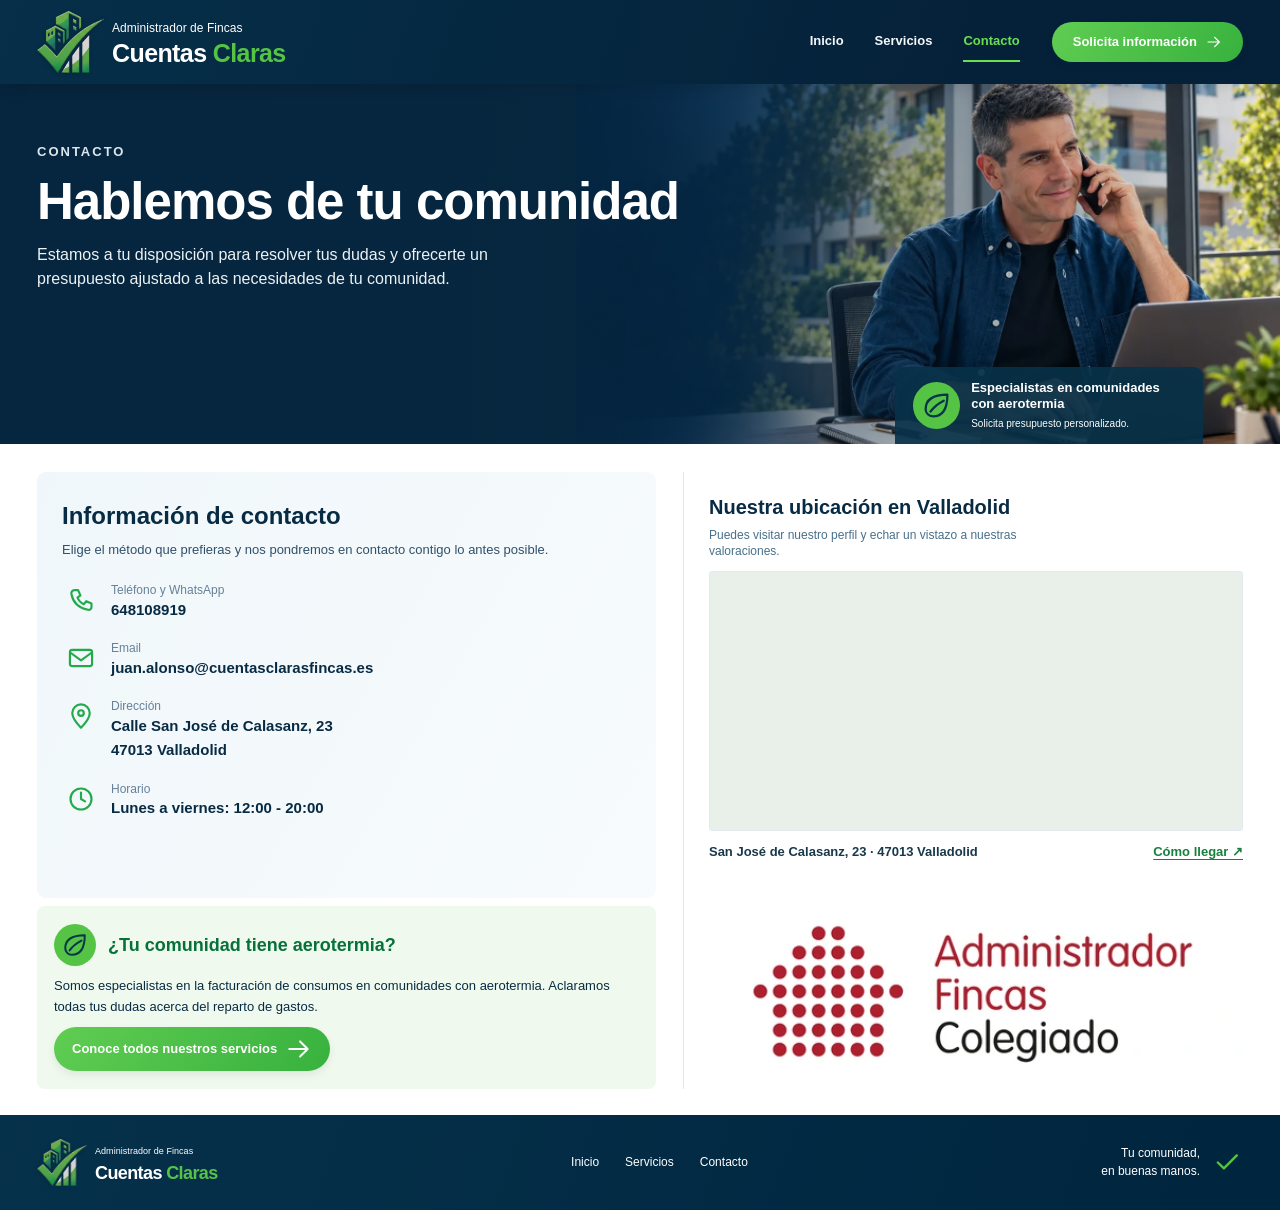
==== commit 02bc4265: "[Task] Modify all images" ====
--- a/contacto.html
+++ b/contacto.html
@@ -128,15 +128,15 @@
                                     target="_blank" rel="noopener noreferrer">Cómo llegar <span
                                         aria-hidden="true">↗</span></a></div>
                         </div>
-                        <img class="contact-side-photo" src="assets/edificio-contacto.webp"
-                            alt="Edificio de viviendas contemporáneo rodeado de árboles" loading="lazy" />
+                        <img class="contact-side-photo" src="assets/sello-colegiado.webp"
+                            alt="Administrador de fincas colegiado en Valladolid" loading="lazy" />
                     </div>
                 </div>
             </section>
         </main>
         <footer class="footer">
             <div class="wrap footer-inner"><a class="brand" href="index.html"
-                    aria-label="Cuentas Claras, ir al inicio"><img src="assets/isotipo-cuentas-claras.webp" alt=""
+                    aria-label="Cuentas Claras, ir al inicio"><img src="assets/isotipo-cuentas-claras.webp" alt="Administrador de Fincas Cuentas Claras"
                         class="brand-symbol" /><span><span class="brand-line">Administrador de Fincas</span><br /><span
                             class="brand-name">Cuentas <span>Claras</span></span></span></a>
                 <nav aria-label="Enlaces de pie de página"><a href="index.html">Inicio</a><a
@@ -148,6 +148,13 @@
                     </svg></div>
             </div>
         </footer>
+        <a class="floating-whatsapp"
+            href="https://wa.me/34648108919?text=Hola%20Juan%2C%20estoy%20buscando%20administrador%20y%20me%20gustar%C3%ADa%20saber%20m%C3%A1s%20de%vuestros%20servicios."
+            target="_blank" rel="noopener noreferrer" aria-label="Escríbeme por WhatsApp"><svg viewBox="0 0 32 32"
+                aria-hidden="true">
+                <path fill="currentColor"
+                    d="M16.02 2.7C8.69 2.7 2.72 8.66 2.72 16c0 2.32.61 4.59 1.75 6.59L2.62 29.3l6.87-1.8A13.2 13.2 0 0 0 16 29.27c7.34 0 13.32-5.97 13.32-13.32S23.36 2.7 16.02 2.7Zm0 24.33c-2.05 0-4.06-.55-5.81-1.6l-.42-.25-4.08 1.07 1.09-3.98-.28-.43a11.02 11.02 0 0 1-1.7-5.84c0-6.18 5.02-11.2 11.2-11.2 6.17 0 11.19 5.02 11.19 11.2 0 6.17-5.02 11.2-11.19 11.2Zm6.14-8.39c-.34-.17-1.98-.97-2.29-1.08-.3-.11-.52-.17-.74.17-.22.33-.85 1.08-1.04 1.3-.19.22-.39.25-.73.08-.33-.17-1.41-.52-2.69-1.66-.99-.88-1.66-1.98-1.85-2.31-.19-.33-.02-.51.14-.67.15-.15.33-.39.5-.58.17-.19.22-.33.33-.55.11-.22.06-.42-.03-.58-.08-.17-.74-1.78-1.02-2.44-.27-.64-.54-.55-.74-.56h-.63c-.22 0-.58.08-.88.42-.3.33-1.16 1.13-1.16 2.75 0 1.61 1.19 3.17 1.35 3.39.17.22 2.33 3.56 5.65 4.99.79.34 1.41.54 1.89.69.79.25 1.52.21 2.09.13.64-.1 1.98-.81 2.25-1.59.28-.77.28-1.44.2-1.59-.08-.14-.3-.22-.63-.39Z" />
+            </svg></a>
     </div>
     <script>window.MENU_CLOSE_ICON = "<svg class=\"icon\" viewBox=\"0 0 24 24\" aria-hidden=\"true\" fill=\"none\" stroke=\"currentColor\" stroke-width=\"1.85\" stroke-linecap=\"round\" stroke-linejoin=\"round\" ><path d=\"M5 5 19 19M19 5 5 19\"/></svg>"; window.MENU_OPEN_ICON = "<svg class=\"icon\" viewBox=\"0 0 24 24\" aria-hidden=\"true\" fill=\"none\" stroke=\"currentColor\" stroke-width=\"1.85\" stroke-linecap=\"round\" stroke-linejoin=\"round\" ><path d=\"M3 6h18M3 12h18M3 18h18\"/></svg>";</script>
     <script defer src="app.js"></script>
--- a/styles.css
+++ b/styles.css
@@ -514,7 +514,7 @@
 
 /* PAGE HERO */
 .page-hero {
-    min-height: 288px;
+    min-height: 360px;
     position: relative;
     overflow: hidden;
     background: linear-gradient(110deg, #06263e, #123b50);
@@ -526,7 +526,7 @@
     content: "";
     position: absolute;
     inset: 0 0 0 48%;
-    background: url('assets/aerotermia-cabecera.webp') center 57%/cover no-repeat;
+    background: url('assets/servicios-cabecera.webp') center 57%/cover no-repeat;
     z-index: -2
 }
 
@@ -751,12 +751,8 @@
 }
 
 /* CONTACT */
-.contact-hero {
-    min-height: 240px
-}
-
 .contact-hero::before {
-    background: url('assets/edificio-detalle.webp') center center/cover no-repeat;
+    background: url('assets/contacto-cabecera.webp') center center/cover no-repeat;
     inset: 0 0 0 45%
 }
 
@@ -1014,8 +1010,8 @@
 }
 
 .contact-side-photo {
-    height: 197px;
-    margin-top: 15px;
+    /*height: 197px;*/
+    margin-top: 45px;
     border-radius: 4px;
     object-fit: cover;
     width: 100%
@@ -1326,9 +1322,9 @@
     }
 
     .contact-side-photo {
-        grid-column: 2;
+        grid-column: 1 / -1;
         margin-top: 0;
-        height: 240px
+        /*height: 240px*/
     }
 
     .footer-inner {
@@ -1619,7 +1615,7 @@
     }
 
     .contact-side-photo {
-        height: 190px;
+        /*height: 190px;*/
         margin-top: 13px
     }
 
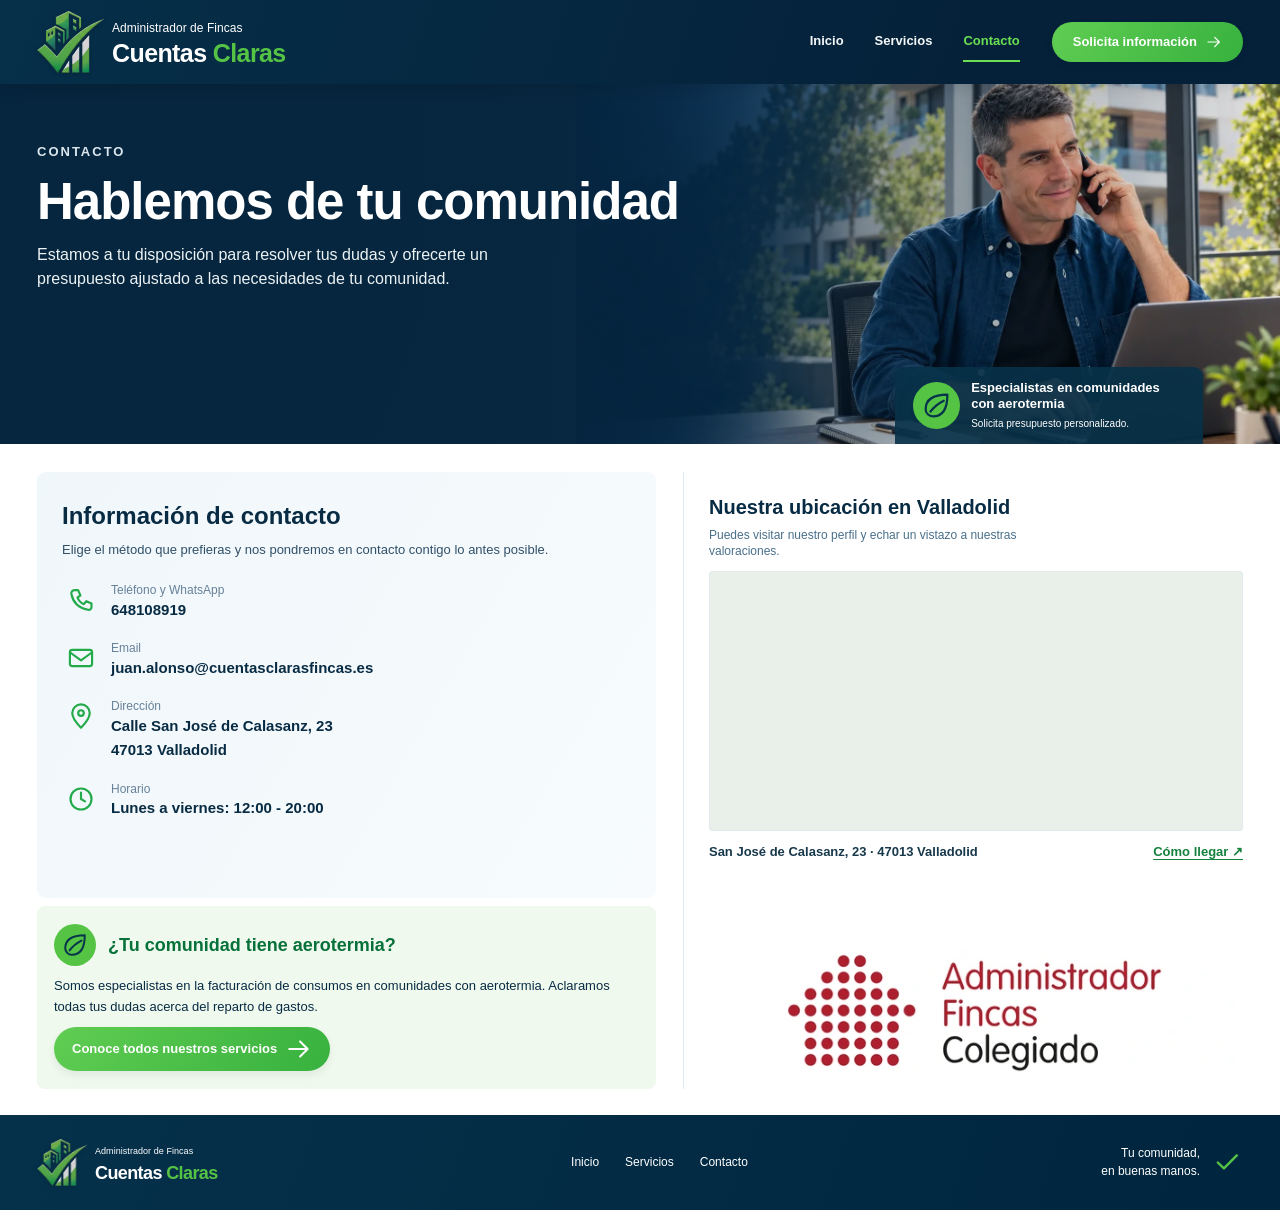
==== commit 9ecca73b: "[Task] Adjust images" ====
--- a/contacto.html
+++ b/contacto.html
@@ -128,7 +128,7 @@
                                     target="_blank" rel="noopener noreferrer">Cómo llegar <span
                                         aria-hidden="true">↗</span></a></div>
                         </div>
-                        <img class="contact-side-photo" src="assets/sello-colegiado.webp"
+                        <img class="contact-side-photo" src="assets/sello-colegiado-largo.webp"
                             alt="Administrador de fincas colegiado en Valladolid" loading="lazy" />
                     </div>
                 </div>
--- a/styles.css
+++ b/styles.css
@@ -1011,7 +1011,7 @@
 
 .contact-side-photo {
     /*height: 197px;*/
-    margin-top: 45px;
+    margin-top: 75px;
     border-radius: 4px;
     object-fit: cover;
     width: 100%
